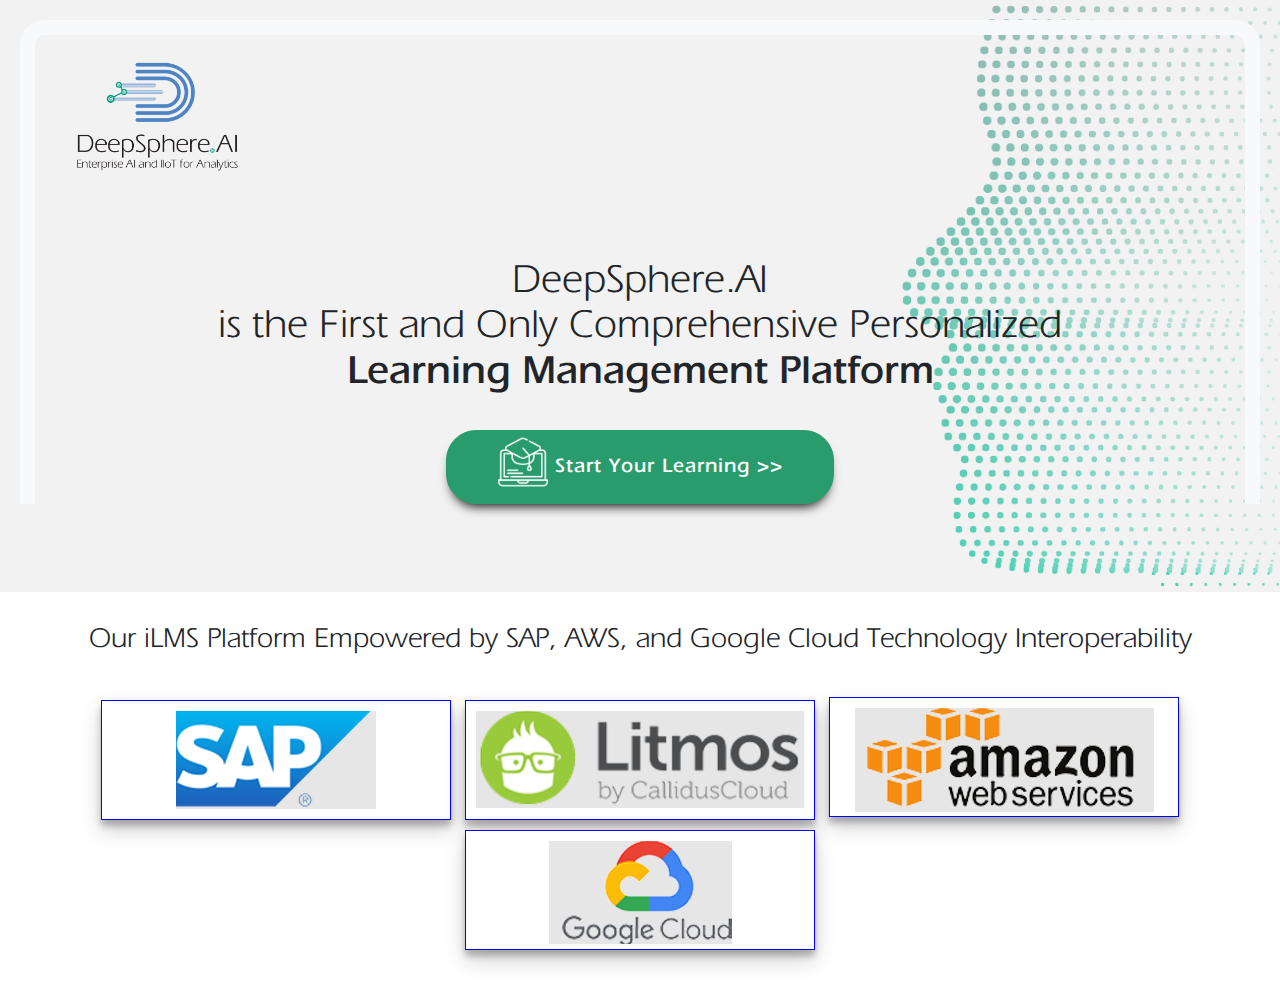
==== index.html @ b00bf5c1 "home to index changed" ====
<!doctype html>
<html lang="en">
  <head>
    <meta charset="utf-8">
    <meta name="viewport" content="width=device-width, initial-scale=1, shrink-to-fit=no">
    <meta name="description" content="">
    <meta name="author" content="">


    <title>LMS- DeepSphere</title>

  
    <!-- Bootstrap core CSS -->
<link rel="stylesheet" href="https://maxcdn.bootstrapcdn.com/bootstrap/4.0.0/css/bootstrap.min.css" >
<link rel="stylesheet" href="css/style-live.css" >
<link rel="stylesheet" href="fonts/fonts.css" >
<script src="https://maxcdn.bootstrapcdn.com/bootstrap/4.0.0/js/bootstrap.min.js" ></script>

    <!-- Custom styles for this template -->

  </head>

  <body class="LMS-Pge">

<div class="home-sec">
<div class="border-strip">
<header class="logo-header">

	<a class="logo-part" href=""><img src="images/deeplogo.png"></a>
	</header>
  <br/> 
	<section class="LMS-cont text-center">
        <h1 class="cover-heading">DeepSphere.AI <br>
is the First and Only Comprehensive Personalized <br>
<label>Learning Management Platform</label></h1>
  
        <p class="learn-btn">
          <a href="https://deepsphereai.litmos.com/home/dashboard" class="btn btn-lg btn-secondary"><img src="images/boo.png"> Start Your Learning >></a>
        </p>
      </section>

</div>
</div>
<br/><br/>

      <footer class="footer">
        <div class="inner">
          <h3> Our iLMS Platform Empowered by SAP, AWS, and Google Cloud Technology Interoperability</h3>
		    <div class="foo-images">
			<div class="img-footer">
		  <img src="images/sap2.png" class="img-fluid">
		  </div>
		  <div class="img-footer">
		  <img src="images/lit1.png" class="img-fluid">
		  </div>
		  <div class="img-footer">
		  <img src="images/ama1.png" class="img-fluid">
		  </div>
		  <div class="img-footer">
		  <img src="images/goo.png" class="img-fluid">
		  </div>
		  </div>
        </div>
		<div class="shad">
		  <div class="bg-left">
	  <img src="images/leftshadow.png">
</div>
  <div class="bg-right">
	  <img src="images/rightshadoww.png">
</div>
</div>
      </footer>




    <!-- Bootstrap core JavaScript
    ================================================== -->
    <!-- Placed at the end of the document so the pages load faster -->
    <script src="https://code.jquery.com/jquery-3.2.1.slim.min.js" integrity="sha384-KJ3o2DKtIkvYIK3UENzmM7KCkRr/rE9/Qpg6aAZGJwFDMVNA/GpGFF93hXpG5KkN" crossorigin="anonymous"></script>
    <script>window.jQuery || document.write('<script src="../../assets/js/vendor/jquery-slim.min.js"><\/script>')</script>
    <script src="../../assets/js/vendor/popper.min.js"></script>
    <script src="../../dist/js/bootstrap.min.js"></script>
  </body>
</html>
---- css/style-live.css ----
* {
	margin: 0;
	padding: 0;
	box-sizing: border-box;
}


p.learn-btn a {
    background: #289c6c;
    border: 1px solid #289c6c;
    border-radius: 30px;
    padding: 10px 24px;
    width: 22%;
    font: 25px Conv_aqrswfte;
    letter-spacing: 1px;
    -webkit-box-shadow: 0 8px 12px -6px black;
    -moz-box-shadow: 0 8px 12px -6px black;
    box-shadow: 0 8px 12px -6px black;
}
.bg-img {
    position: absolute;
    right: 0px;
    top: 0px;
	 z-index: -1;
}
header.logo-header a.logo-part img {
    width: 10%;
}
header.logo-header {
    margin: 20px 0px 20px 0px;
}
body.LMS-Pge {
    background: #f3f2f2;
    background:url(../images/personimage.png) #f3f2f2 no-repeat;
	background-position:right;
	height: 500px;
}

footer.footer {
    background: #fff;
    text-align: center;
	padding-top: 30px;
	padding-bottom: 30px;
    width: 100%;
	margin-top: 20px;
	position:relative;
}
.bg-left {
    position: absolute;
    left: 0px;
	top: 40%;
	z-index: -1;
}
.bg-right {
    position: absolute;
    right: 0px;
	top: 40%;
	z-index: -1;
}
.home-sec{

}

h1.cover-heading {
	font:50px Conv_aqlswfte;
	line-height: 1.2;
	margin-top: 35px;
}
h1.cover-heading label {
	font:50px Conv_aqrswfte;
}
p.learn-btn {
    margin-top: 30px;
}
.shad-img {
    position: absolute;
    margin-left: 15%;
    bottom: 9px;
    z-index: -10;
}
.inner h3 {
    font: 28px Conv_aqlswfte;
    padding-bottom: 30px;
}
a.logo-part {
    padding-left: 30px;
}
.border-strip {
    border: 15px solid #f8f9fa;
    
    border-bottom: 0px;
    margin: 20px;
    border-radius: 25px;
    border-bottom-left-radius: unset;
    border-bottom-right-radius: unset;
    clear: both;
    content: "";
    display: inherit;
}

p.learn-btn img {
    width: 50px;
	-webkit-filter: invert(100%);
    filter: invert(100%);
	padding-bottom:10px;
}
p.learn-btn a:hover{
	background-color:#1a72be;
}
.inner {
    padding: 0px 30px;
}
.img-footer {
    display: inline-block;
    width: 350px;
    background: #fff;
    border: 1px solid blue;
    padding: 10px;
    height: 120px;
	margin: 5px;
    Box-shadow: 0 10px 20px rgb(0 0 0 / 19%), 0 6px 6px rgb(0 0 0 / 23%);
}

@media screen and (max-width: 1681px) and (min-width: 1280px ){
	p.learn-btn a {
    width: 32%;
	padding: 6px 20px;
    font: 20px Conv_aqrswfte;
	}
	h1.cover-heading {
    font: 40px Conv_aqlswfte;
}
h1.cover-heading label {
    font: 40px Conv_aqrswfte;
}
header.logo-header a.logo-part img {
    width: 15%;
}
}
@media screen and (max-width: 1279px) and (min-width: 1025px ){
	header.logo-header a.logo-part img {
    width: 18%;
}
			p.learn-btn a {
    width: 48%;
	    padding: 6px 15px;
	}
	h1.cover-heading {
    font: 40px Conv_aqlswfte;
}
h1.cover-heading label {
    font: 40px Conv_aqrswfte;
}
.inner h3 {
    font: 23px Conv_aqlswfte;
}
.bg-left,.bg-right {
    top: 43%;
}
}
@media screen and (max-width: 1024px) and (min-width: 992px ){
		p.learn-btn a {
    width: 48%;
	    padding: 6px 15px;
	}
		h1.cover-heading {
    font: 35px Conv_aqlswfte;
}
h1.cover-heading label {
    font: 35px Conv_aqrswfte;
}
header.logo-header a.logo-part img {
    width: 18%;
}
section.LMS-cont.text-center {
    margin-top: 70px;
}
.inner h3 {
    font: 22px Conv_aqlswfte;
	padding-bottom: 20px;
}
footer.footer {
    padding-top: 20px;
	margin: 0px;
}
.bg-left,.bg-right {
    top: 27%;
}
}
@media screen and (max-width: 991px) and (min-width: 768px ){
			p.learn-btn a {
    width: 50%;
	font: 18px Conv_aqrswfte;
	    padding: 6px 15px;
	}
		h1.cover-heading {
    font: 28px Conv_aqlswfte;
}
h1.cover-heading label {
    font: 28px Conv_aqrswfte;
}
header.logo-header a.logo-part img {
    width: 20%;
}
section.LMS-cont.text-center {
    margin-top: 70px;
}
.inner h3 {
    font: 20px Conv_aqlswfte;
	padding-bottom: 20px;
}
footer.footer {
    padding-top: 20px;
	margin:0px;
}
p.learn-btn img {
    width: 36px;
    padding-bottom: 3px;
}
.bg-left,.bg-right {
    top: 26%;
}
	
}
@media screen and (max-width: 767px) and (min-width: 320px ){
	a.logo-part {
    padding-left: 0px;
}
body.LMS-Pge 
{
background-image: none;

}
header.logo-header {
    text-align: center;
}
h1.cover-heading {
    font: 20px Conv_aqlswfte;
	    padding: 0px 20px;
}
h1.cover-heading label {
    font: 20px Conv_aqrswfte;
}
p.learn-btn a {
    padding: 6px 5px;
    width: 90%;
    font: 12px Conv_aqrswfte;
}
p.learn-btn img {
    width: 30px;
}
header.logo-header a.logo-part img {
    width: 40%;
}
.border-strip {
    margin: 15px;
}
.inner h3 {
    font: 16px Conv_aqlswfte;
	padding-bottom: 15px;
}
footer.footer {
    padding-top: 20px;
}
.home-sec {
    background: transparent;
    height: auto;
}
.shad {
    display: none;
}
.img-footer {
    width: 100%;
    margin: 5px 0px;
}
.img-footer img.img-fluid {
    height: 90px;
    width: 140px;
}
.img-footer {
    width: 23%;
    height: 100px;
}
}
@media screen and (max-width: 767px) and (min-width: 540px ){
header.logo-header a.logo-part img {
    width: 25%;
}
p.learn-btn a {
    width: 55%;
    font: 16px Conv_aqrswfte;
}
.img-footer {
    width: 24%;
    height: 90px;
}
.img-footer img.img-fluid {
    height: 70px;
    width: 140px;
}
}
---- fonts/fonts.css ----
/** Generated by FG **/
@font-face {
	font-family: 'Conv_aqrswfte';
	src: url('fonts/aqrswfte.eot');
	src: local('☺'), url('aqrswfte.woff') format('woff'), url('aqrswfte.ttf') format('truetype'), url('aqrswfte.svg') format('svg');
	font-weight: normal;
	font-style: normal;
}

/** Generated by FG **/
@font-face {
	font-family: 'Conv_aqlswfte';
	src: url('fonts/aqlswfte.eot');
	src: local('☺'), url('aqlswfte.woff') format('woff'), url('aqlswfte.ttf') format('truetype'), url('aqlswfte.svg') format('svg');
	font-weight: normal;
	font-style: normal;
}
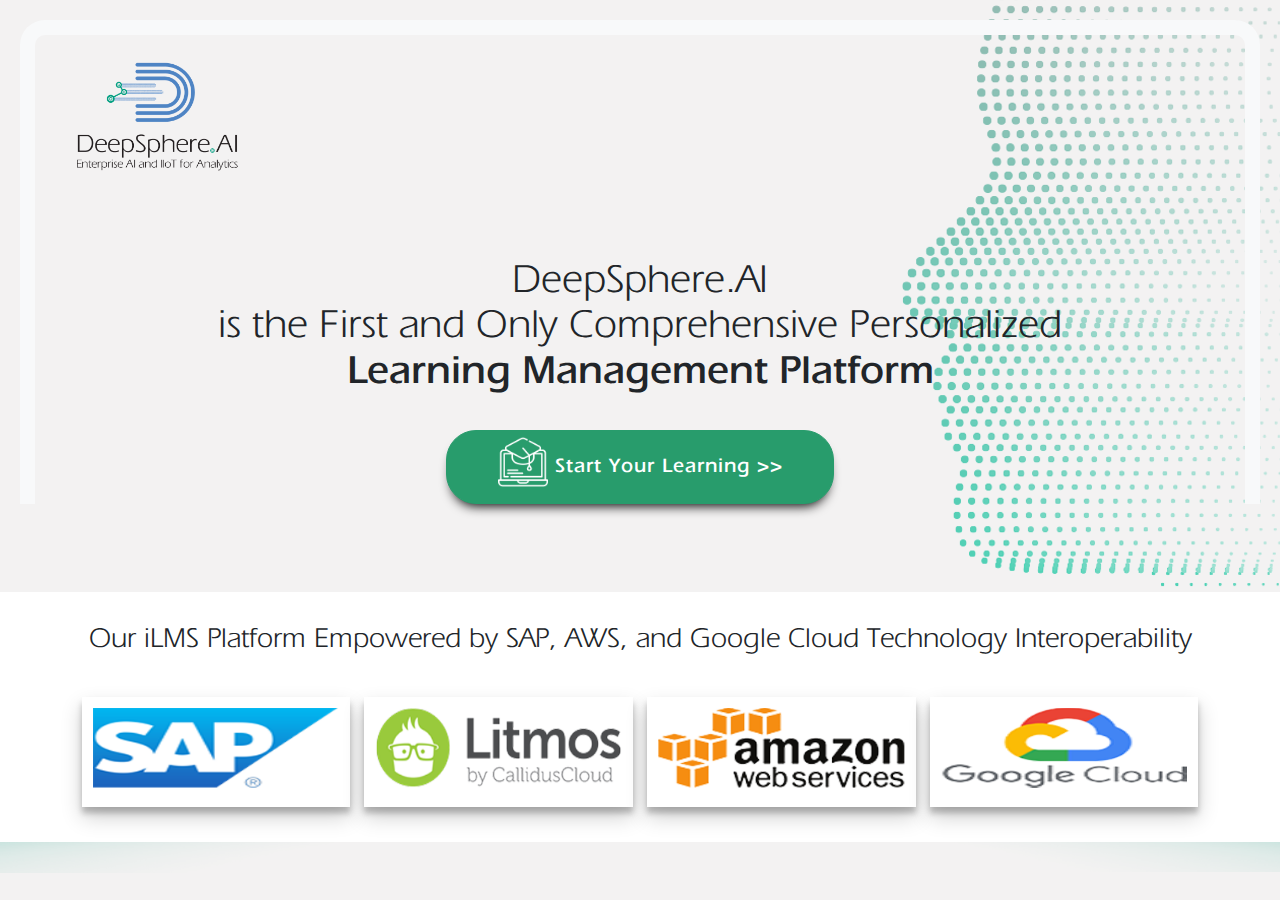
==== commit 6c6bb6a2: "changed the sap,amazom,cloud,litmos logos and make it responsive for all devices" ====
--- a/index.html
+++ b/index.html
@@ -48,16 +48,16 @@
           <h3> Our iLMS Platform Empowered by SAP, AWS, and Google Cloud Technology Interoperability</h3>
 		    <div class="foo-images">
 			<div class="img-footer">
-		  <img src="images/sap2.png" class="img-fluid">
+		  <img src="images/fooimage/SAP.png" class="img-fluid">
 		  </div>
 		  <div class="img-footer">
-		  <img src="images/lit1.png" class="img-fluid">
+		  <img src="images/fooimage/Litmos.png" class="img-fluid">
 		  </div>
 		  <div class="img-footer">
-		  <img src="images/ama1.png" class="img-fluid">
+		  <img src="images/fooimage/Amazon.png" class="img-fluid">
 		  </div>
 		  <div class="img-footer">
-		  <img src="images/goo.png" class="img-fluid">
+		  <img src="images/fooimage/Cloud.png" class="img-fluid">
 		  </div>
 		  </div>
         </div>
--- a/css/style-live.css
+++ b/css/style-live.css
@@ -114,7 +114,7 @@
     display: inline-block;
     width: 350px;
     background: #fff;
-    border: 1px solid blue;
+    border: 1px solid #fff;
     padding: 10px;
     height: 120px;
 	margin: 5px;
@@ -136,6 +136,14 @@
 header.logo-header a.logo-part img {
     width: 15%;
 }
+.img-footer {
+    width: 22%;
+    height: 110px;
+}
+.img-footer img.img-fluid {
+    height: 80px;
+    width: 100%;
+}
 }
 @media screen and (max-width: 1279px) and (min-width: 1025px ){
 	header.logo-header a.logo-part img {
@@ -156,6 +164,14 @@
 }
 .bg-left,.bg-right {
     top: 43%;
+}
+.img-footer {
+    width: 22%;
+    height: 110px;
+}
+.img-footer img.img-fluid {
+    height: 80px;
+    width: 100%;
 }
 }
 @media screen and (max-width: 1024px) and (min-width: 992px ){
@@ -185,6 +201,14 @@
 }
 .bg-left,.bg-right {
     top: 27%;
+}
+.img-footer {
+    width: 22%;
+    height: 110px;
+}
+.img-footer img.img-fluid {
+    height: 80px;
+    width: 100%;
 }
 }
 @media screen and (max-width: 991px) and (min-width: 768px ){
@@ -220,7 +244,14 @@
 .bg-left,.bg-right {
     top: 26%;
 }
-	
+.img-footer {
+    width: 22%;
+    height: 90px;
+}
+.img-footer img.img-fluid {
+    height: 70px;
+    width: 140px;
+}
 }
 @media screen and (max-width: 767px) and (min-width: 320px ){
 	a.logo-part {
@@ -270,16 +301,9 @@
     display: none;
 }
 .img-footer {
-    width: 100%;
-    margin: 5px 0px;
-}
-.img-footer img.img-fluid {
-    height: 90px;
-    width: 140px;
-}
-.img-footer {
     width: 23%;
-    height: 100px;
+    height: auto;
+	 margin: 5px 0px;
 }
 }
 @media screen and (max-width: 767px) and (min-width: 540px ){
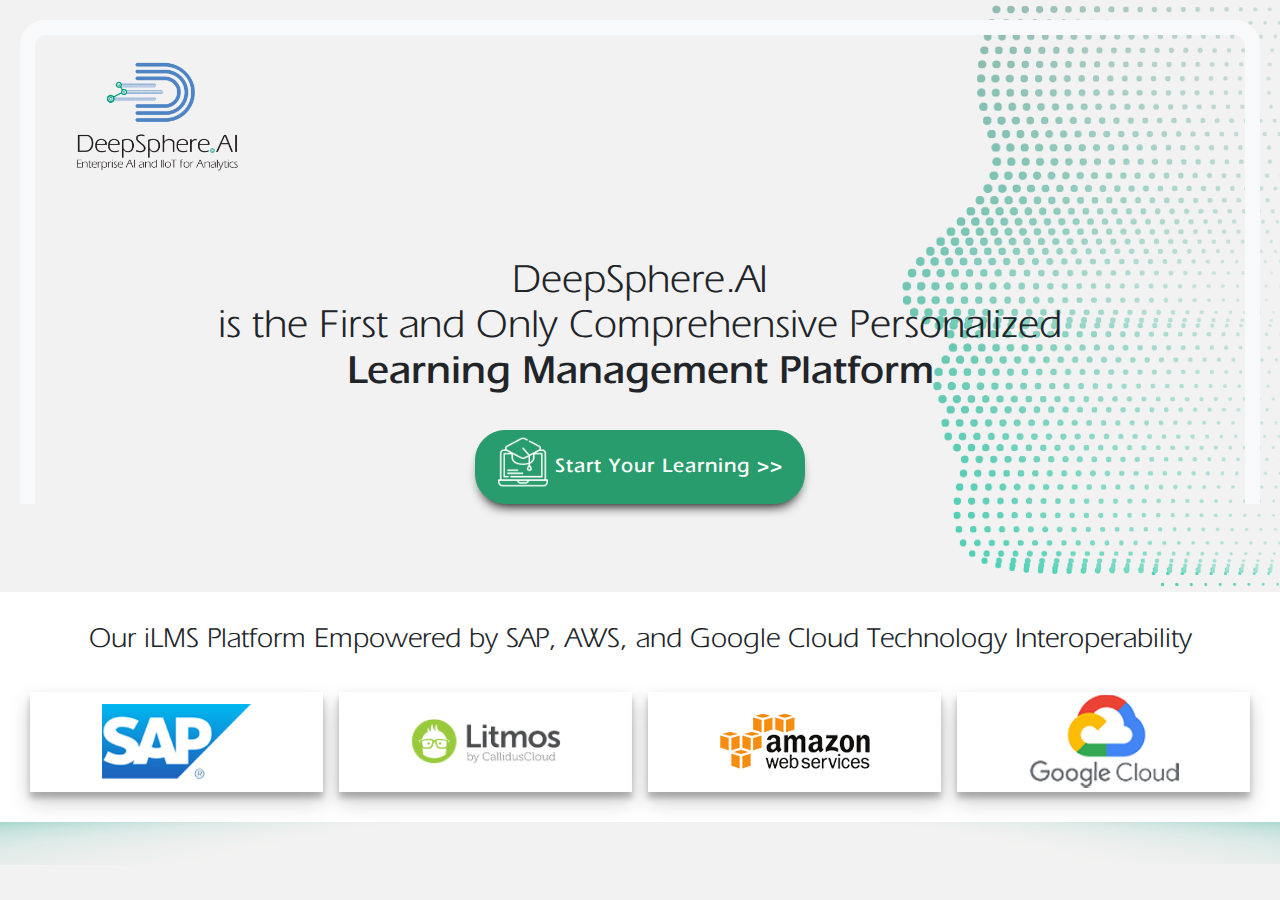
==== commit 9851f2c0: "footer changed with flex" ====
--- a/index.html
+++ b/index.html
@@ -46,17 +46,17 @@
       <footer class="footer">
         <div class="inner">
           <h3> Our iLMS Platform Empowered by SAP, AWS, and Google Cloud Technology Interoperability</h3>
-		    <div class="foo-images">
-			<div class="img-footer">
+		    <div class="foo-images flex-container">
+			<div class="img-footer flex-item">
 		  <img src="images/fooimage/SAP.png" class="img-fluid">
 		  </div>
-		  <div class="img-footer">
+		  <div class="img-footer flex-item">
 		  <img src="images/fooimage/Litmos.png" class="img-fluid">
 		  </div>
-		  <div class="img-footer">
+		  <div class="img-footer flex-item">
 		  <img src="images/fooimage/Amazon.png" class="img-fluid">
 		  </div>
-		  <div class="img-footer">
+		  <div class="img-footer flex-item">
 		  <img src="images/fooimage/Cloud.png" class="img-fluid">
 		  </div>
 		  </div>
--- a/css/style-live.css
+++ b/css/style-live.css
@@ -110,20 +110,44 @@
 .inner {
     padding: 0px 30px;
 }
-.img-footer {
-    display: inline-block;
-    width: 350px;
+/* .img-footer { */
+    /* display: inline-block; */
+    /* width: 350px; */
+    /* background: #fff; */
+    /* border: 1px solid #fff; */
+    /* padding: 10px; */
+    /* height: 120px; */
+	/* margin: 5px; */
+    /* Box-shadow: 0 10px 20px rgb(0 0 0 / 19%), 0 6px 6px rgb(0 0 0 / 23%); */
+/* } */
+.foo-images.flex-container {
+    display: grid;
+    grid-template-columns: repeat(auto-fit, minmax(150px, 1fr));
+    grid-gap: 1rem;
+}
+.img-footer.flex-item {
+    flex: 0 0 50%;
+    border: 1px solid #fff;
+    box-shadow: 0px 10px 20px rgb(0 0 0 / 19%), 0 6px 6px rgb(0 0 0 / 23%);
     background: #fff;
-    border: 1px solid #fff;
-    padding: 10px;
-    height: 120px;
-	margin: 5px;
-    Box-shadow: 0 10px 20px rgb(0 0 0 / 19%), 0 6px 6px rgb(0 0 0 / 23%);
-}
-
+    height: 100px;
+    text-align: center;
+    align-items: center;
+    display: flex;
+    justify-content: center;
+    align-items: center;
+}
+.img-footer.flex-item img {
+    display: block;
+    width: 150px;
+    height: 100px;
+    object-fit: contain;
+    justify-content: center;
+    align-items: center;
+}
 @media screen and (max-width: 1681px) and (min-width: 1280px ){
 	p.learn-btn a {
-    width: 32%;
+     width: 330px;
 	padding: 6px 20px;
     font: 20px Conv_aqrswfte;
 	}
@@ -136,21 +160,20 @@
 header.logo-header a.logo-part img {
     width: 15%;
 }
-.img-footer {
-    width: 22%;
-    height: 110px;
-}
-.img-footer img.img-fluid {
-    height: 80px;
-    width: 100%;
-}
+/* .img-footer { */
+    /* width: 22%; */
+    /* height: 110px; */
+/* } */
+/* .img-footer img.img-fluid { */
+    /* height: 80px; */
+/* } */
 }
 @media screen and (max-width: 1279px) and (min-width: 1025px ){
 	header.logo-header a.logo-part img {
     width: 18%;
 }
 			p.learn-btn a {
-    width: 48%;
+    width: 385px;
 	    padding: 6px 15px;
 	}
 	h1.cover-heading {
@@ -165,18 +188,17 @@
 .bg-left,.bg-right {
     top: 43%;
 }
-.img-footer {
-    width: 22%;
-    height: 110px;
-}
-.img-footer img.img-fluid {
-    height: 80px;
-    width: 100%;
-}
+/* .img-footer { */
+    /* width: 22%; */
+    /* height: 110px; */
+/* } */
+/* .img-footer img.img-fluid { */
+    /* height: 80px; */
+/* } */
 }
 @media screen and (max-width: 1024px) and (min-width: 992px ){
 		p.learn-btn a {
-    width: 48%;
+    width: 400px;
 	    padding: 6px 15px;
 	}
 		h1.cover-heading {
@@ -202,18 +224,17 @@
 .bg-left,.bg-right {
     top: 27%;
 }
-.img-footer {
-    width: 22%;
-    height: 110px;
-}
-.img-footer img.img-fluid {
-    height: 80px;
-    width: 100%;
-}
+/* .img-footer { */
+    /* width: 22%; */
+    /* height: 110px; */
+/* } */
+/* .img-footer img.img-fluid { */
+    /* height: 80px; */
+/* } */
 }
 @media screen and (max-width: 991px) and (min-width: 768px ){
 			p.learn-btn a {
-    width: 50%;
+   width: 325px;
 	font: 18px Conv_aqrswfte;
 	    padding: 6px 15px;
 	}
@@ -244,14 +265,13 @@
 .bg-left,.bg-right {
     top: 26%;
 }
-.img-footer {
-    width: 22%;
-    height: 90px;
-}
-.img-footer img.img-fluid {
-    height: 70px;
-    width: 140px;
-}
+/* .img-footer { */
+    /* width: 22%; */
+    /* height: 90px; */
+/* } */
+/* .img-footer img.img-fluid { */
+    /* height: 70px; */
+/* } */
 }
 @media screen and (max-width: 767px) and (min-width: 320px ){
 	a.logo-part {
@@ -300,26 +320,25 @@
 .shad {
     display: none;
 }
-.img-footer {
-    width: 23%;
-    height: auto;
-	 margin: 5px 0px;
-}
+/* .img-footer { */
+    /* width: 23%; */
+    /* height: auto; */
+	 /* margin: 5px 0px; */
+/* } */
 }
 @media screen and (max-width: 767px) and (min-width: 540px ){
 header.logo-header a.logo-part img {
     width: 25%;
 }
 p.learn-btn a {
-    width: 55%;
+    width: 265px;
     font: 16px Conv_aqrswfte;
 }
-.img-footer {
-    width: 24%;
-    height: 90px;
-}
-.img-footer img.img-fluid {
-    height: 70px;
-    width: 140px;
-}
+/* .img-footer { */
+    /* width: 24%; */
+    /* height: 90px; */
+/* } */
+/* .img-footer img.img-fluid { */
+    /* height: 70px; */
+/* } */
 }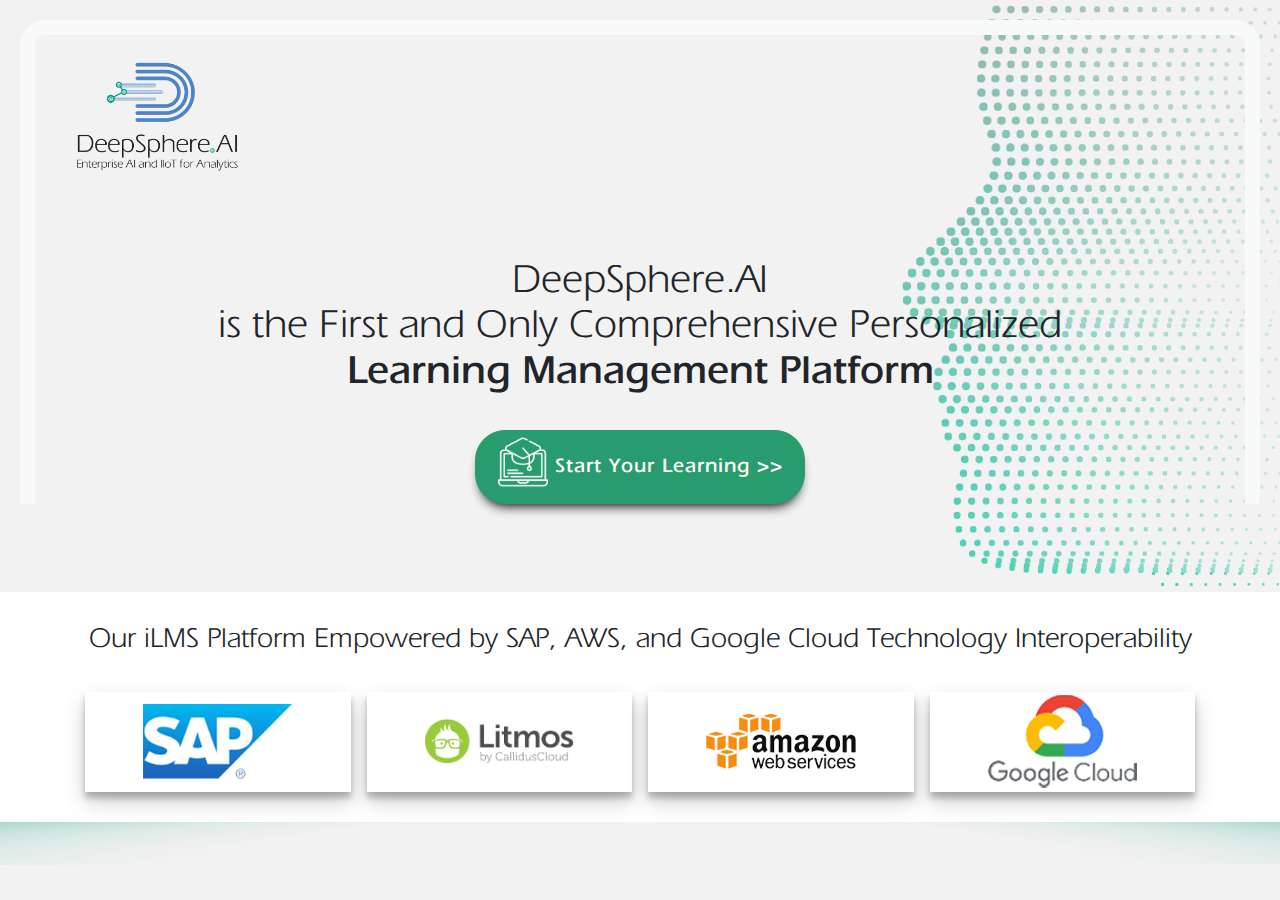
==== commit d86d72f4: "added container" ====
--- a/index.html
+++ b/index.html
@@ -46,6 +46,7 @@
       <footer class="footer">
         <div class="inner">
           <h3> Our iLMS Platform Empowered by SAP, AWS, and Google Cloud Technology Interoperability</h3>
+		  <div class="container">
 		    <div class="foo-images flex-container">
 			<div class="img-footer flex-item">
 		  <img src="images/fooimage/SAP.png" class="img-fluid">
@@ -61,6 +62,7 @@
 		  </div>
 		  </div>
         </div>
+		</div>
 		<div class="shad">
 		  <div class="bg-left">
 	  <img src="images/leftshadow.png">
--- a/css/style-live.css
+++ b/css/style-live.css
@@ -135,7 +135,6 @@
     align-items: center;
     display: flex;
     justify-content: center;
-    align-items: center;
 }
 .img-footer.flex-item img {
     display: block;
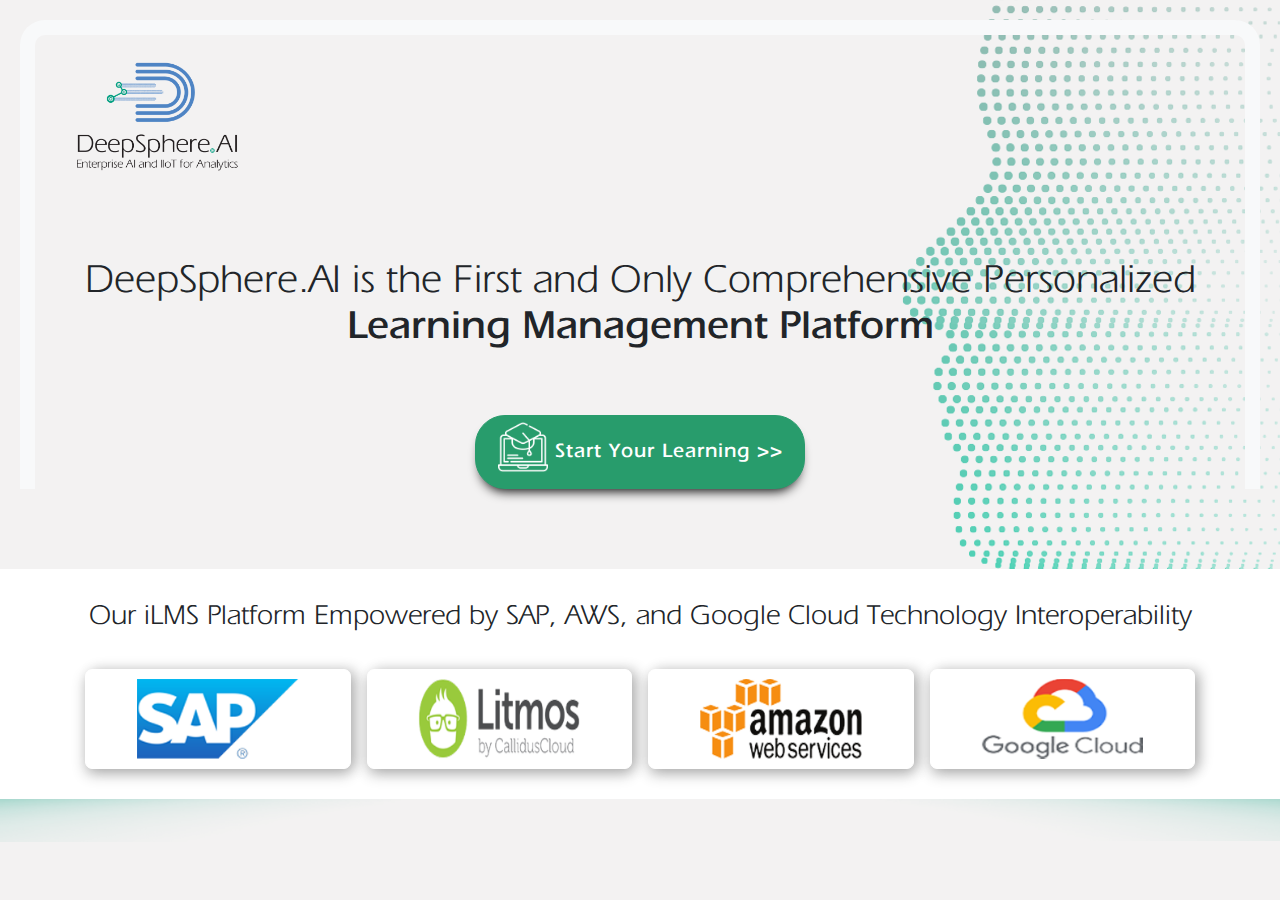
==== commit 840cc9fa: "changes" ====
--- a/index.html
+++ b/index.html
@@ -30,8 +30,7 @@
 	</header>
   <br/> 
 	<section class="LMS-cont text-center">
-        <h1 class="cover-heading">DeepSphere.AI <br>
-is the First and Only Comprehensive Personalized <br>
+        <h1 class="cover-heading">DeepSphere.AI is the First and Only Comprehensive Personalized <br>
 <label>Learning Management Platform</label></h1>
   
         <p class="learn-btn">
@@ -41,7 +40,7 @@
 
 </div>
 </div>
-<br/><br/>
+
 
       <footer class="footer">
         <div class="inner">
--- a/css/style-live.css
+++ b/css/style-live.css
@@ -70,7 +70,7 @@
 	font:50px Conv_aqrswfte;
 }
 p.learn-btn {
-    margin-top: 30px;
+    margin: 60px 0px 80px 0px;
 }
 .shad-img {
     position: absolute;
@@ -128,21 +128,23 @@
 .img-footer.flex-item {
     flex: 0 0 50%;
     border: 1px solid #fff;
-    box-shadow: 0px 10px 20px rgb(0 0 0 / 19%), 0 6px 6px rgb(0 0 0 / 23%);
+    box-shadow:6px 0px 13px rgb(0 0 0 / 19%), 0 6px 14px rgb(0 0 0 / 23%);
     background: #fff;
     height: 100px;
     text-align: center;
     align-items: center;
     display: flex;
     justify-content: center;
+	border-radius:7px;
 }
 .img-footer.flex-item img {
     display: block;
-    width: 150px;
+    /* width: 150px; */
     height: 100px;
     object-fit: contain;
     justify-content: center;
     align-items: center;
+	padding:10px 5px;
 }
 @media screen and (max-width: 1681px) and (min-width: 1280px ){
 	p.learn-btn a {
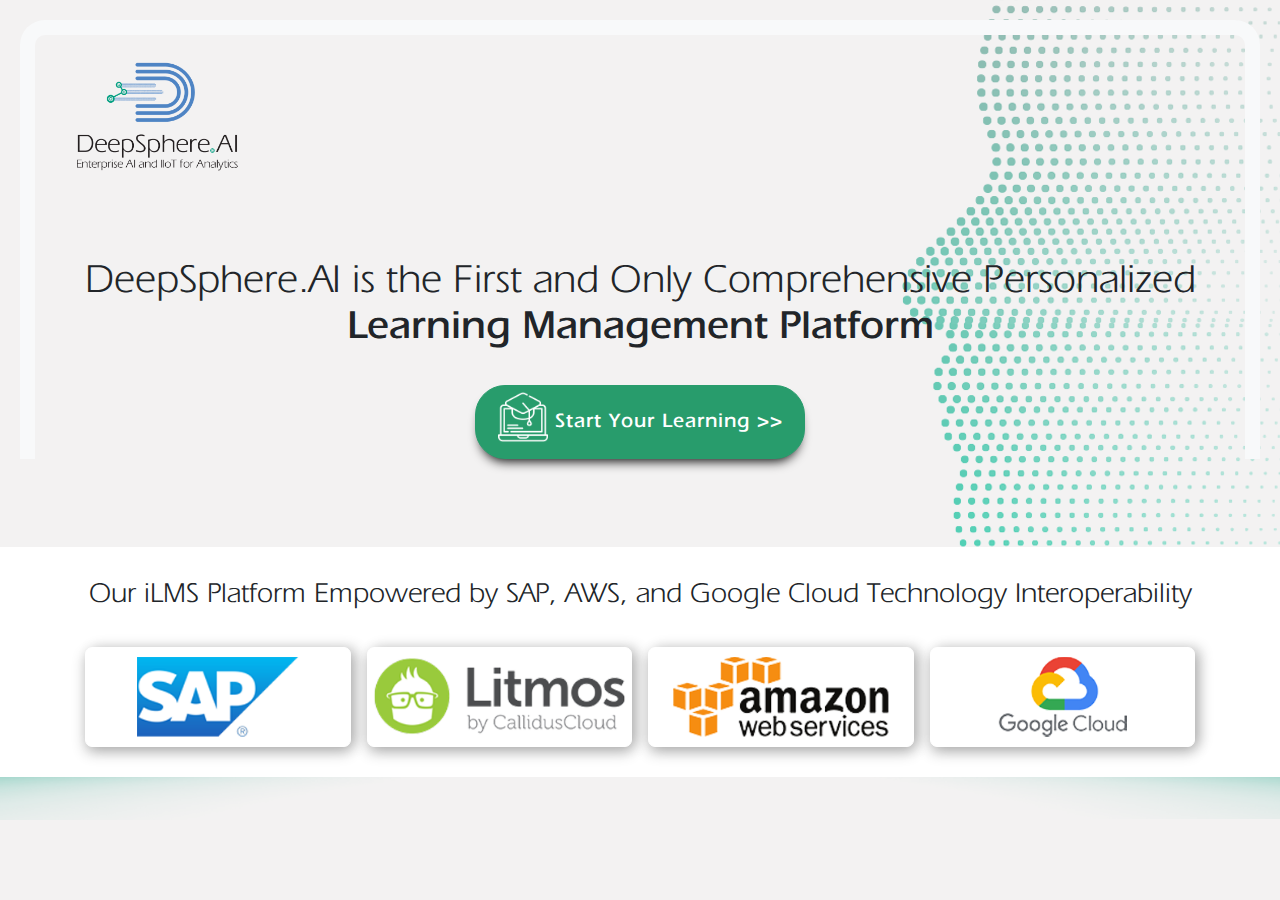
==== commit ae1bfa1e: "back style" ====
--- a/index.html
+++ b/index.html
@@ -40,7 +40,7 @@
 
 </div>
 </div>
-
+<br/><br/>
 
       <footer class="footer">
         <div class="inner">
--- a/css/style-live.css
+++ b/css/style-live.css
@@ -70,7 +70,7 @@
 	font:50px Conv_aqrswfte;
 }
 p.learn-btn {
-    margin: 60px 0px 80px 0px;
+    margin-top: 30px;
 }
 .shad-img {
     position: absolute;
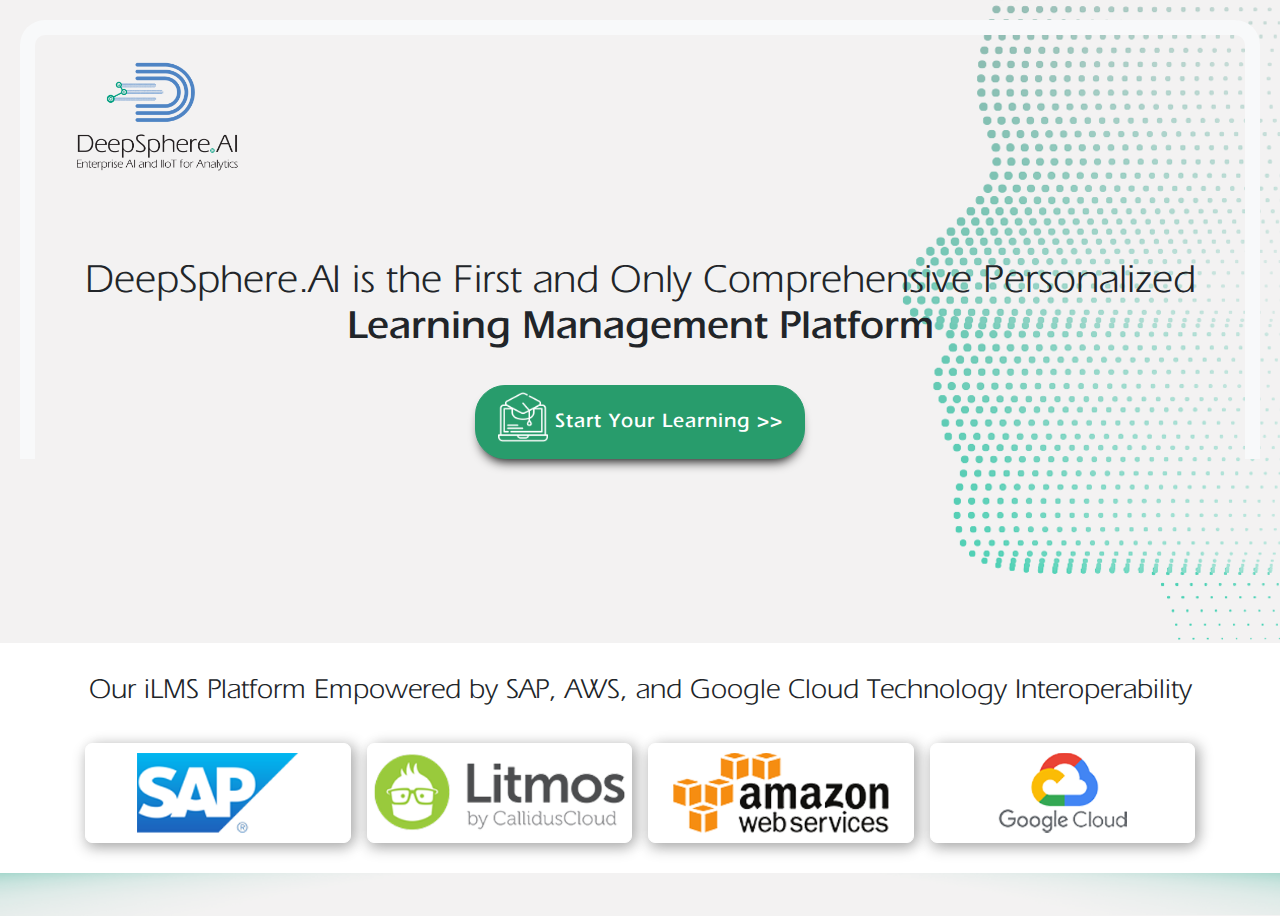
==== commit adc34a1f: "Update index.html" ====
--- a/index.html
+++ b/index.html
@@ -40,7 +40,7 @@
 
 </div>
 </div>
-<br/><br/>
+<br/><br/><br/><br/><br/><br/>
 
       <footer class="footer">
         <div class="inner">
